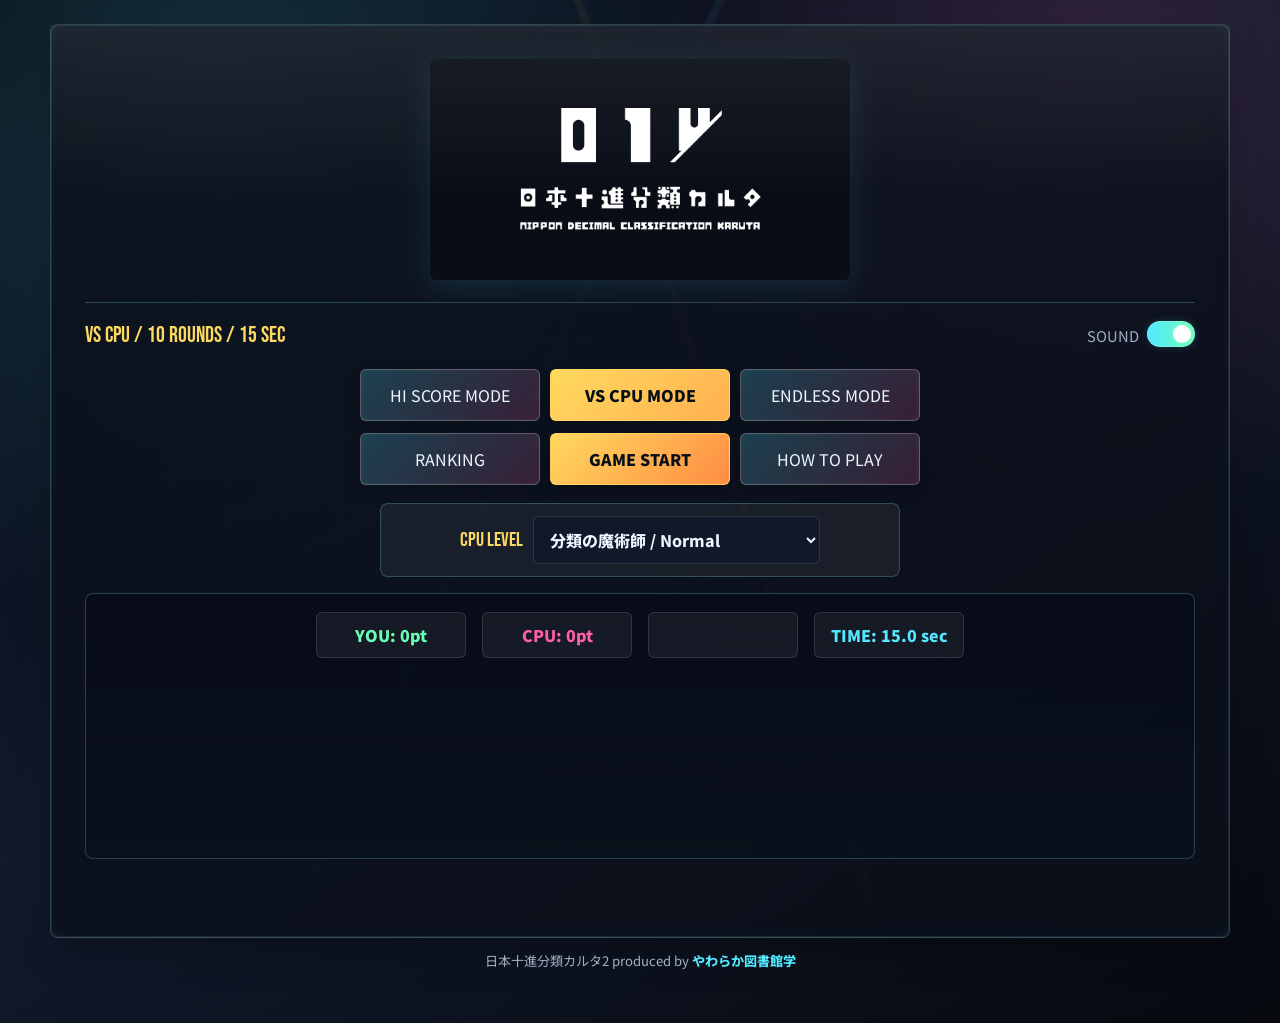
==== karuta_cpu.html @ c420a5ba "Add files via upload" ====
<!doctype html>
<html lang="ja">
<head>
  <meta charset="utf-8">
  <meta name="viewport" content="width=device-width, initial-scale=1">
  <title>日本十進分類カルタ VS CPU</title>
  <meta name="description" content="NDCを素早く見抜いてカードを取る、日本十進分類カルタ CPU対戦モード。">
  <meta property="og:title" content="日本十進分類カルタ VS CPU">
  <meta property="og:description" content="分類コードを読み解き、CPUより速く札を取れ。">
  <meta property="og:image" content="日本十進分類カルタロゴOGP.png">
  <link rel="preconnect" href="https://fonts.googleapis.com">
  <link rel="preconnect" href="https://fonts.gstatic.com" crossorigin>
  <link href="https://fonts.googleapis.com/css2?family=Bebas+Neue&family=Noto+Sans+JP:wght@400;700;900&display=swap" rel="stylesheet">
  <link rel="stylesheet" href="styles.css">
  <script src="cpu_game.js" defer></script>
</head>
<body>
  <main id="main" class="arena">
    <div class="ambient-lines" aria-hidden="true"></div>
    <div class="scan-grid" aria-hidden="true"></div>
    <div id="fxLayer" aria-hidden="true"></div>

    <section class="game-shell cpu-shell" aria-label="日本十進分類カルタ CPU対戦">
      <header class="game-hero">
        <img class="game-logo" src="日本十進分類カルタロゴOGP.png" alt="日本十進分類カルタ">
      </header>

      <div class="topbar">
        <div class="status-chip">VS CPU / 10 ROUNDS / 15 SEC</div>
        <div class="toggle-stack">
          <div class="sound-toggle-wrapper">
            <span class="toggle-label">SOUND</span>
            <label class="switch">
              <input id="soundToggle" checked type="checkbox">
            </label>
          </div>
        </div>
      </div>

      <div id="karuta">
        <div id="cpuCursor" class="cpu-cursor" aria-hidden="true"></div>

        <div class="mode-actions" aria-label="モード選択">
          <a id="hiscoreButton" href="index.html">HI SCORE MODE</a>
          <a id="cpuButton" class="active" href="karuta_cpu.html">VS CPU MODE</a>
          <a id="endlessButton" href="karuta_endless.html">ENDLESS MODE</a>
        </div>

        <p class="action-row">
          <button id="rankingButton" type="button">RANKING</button>
          <button id="startButton" type="button">GAME START</button>
          <button id="howToButton" type="button">HOW TO PLAY</button>
          <button id="quitButton" type="button">QUIT</button>
          <button id="restartButton" type="button">RETRY</button>
          <button id="postButton" type="button">結果をXにポストする</button>
        </p>

        <section class="cpu-level-panel" aria-label="CPU難易度">
          <label for="cpuLevel">CPU LEVEL</label>
          <select id="cpuLevel">
            <option value="beginner">風の目録使い / Beginner</option>
            <option selected value="normal">分類の魔術師 / Normal</option>
            <option value="expert">デジタルライブラリアン / Expert</option>
            <option value="god">至高の司書 / God</option>
          </select>
        </section>

        <section class="reader-panel" aria-label="読み札">
          <div id="countdownDisplay" class="countdown-display" aria-live="polite"></div>
          <div id="reading">
            <div id="digit1" class="digit"><div class="num">&nbsp;</div></div>
            <div id="digit2" class="digit"><div class="num">&nbsp;</div></div>
            <div id="digit3" class="digit"><div class="num">&nbsp;</div></div>
          </div>
          <div class="hud cpu-hud">
            <div id="scoreDisplayPlayer">YOU: 0pt</div>
            <div id="scoreDisplayCPU">CPU: 0pt</div>
            <div id="comboDisplay"></div>
            <div id="timeDisplay">TIME: 15.0 sec</div>
          </div>
          <div id="message"></div>
        </section>

        <div id="cardGrid" class="grid"></div>

        <audio id="correctSound" preload="auto" playsinline>
          <source src="https://github.com/Yawatosho/gamesound/raw/refs/heads/main/correct.mp3" type="audio/mpeg">
        </audio>
        <audio id="ngSound" preload="auto" playsinline>
          <source src="https://github.com/Yawatosho/gamesound/raw/refs/heads/main/ng.mp3" type="audio/mpeg">
        </audio>
        <audio id="startSound" preload="auto" playsinline>
          <source src="https://github.com/Yawatosho/gamesound/raw/refs/heads/main/start.mp3" type="audio/mpeg">
        </audio>
        <audio id="resultSound" preload="auto" playsinline>
          <source src="https://github.com/Yawatosho/gamesound/raw/refs/heads/main/result.mp3" type="audio/mpeg">
        </audio>
      </div>
    </section>

    <dialog id="howToModal" class="game-modal">
      <div class="modal-frame">
        <div class="modal-head">
          <h2>HOW TO PLAY</h2>
          <button class="modal-close" type="button" data-close-modal="howToModal" aria-label="閉じる">×</button>
        </div>
        <div class="rules-grid">
          <section>
            <h3>1. CPUより速く取る</h3>
            <p>3桁のNDCが順に表示されます。対応する分類カードをCPUより先に選びます。</p>
          </section>
          <section>
            <h3>2. 決まり字を狙う</h3>
            <p>6秒以内の正解でKIMARIJI BONUS。連続成功でコンボが伸びます。</p>
          </section>
          <section>
            <h3>3. 全10ラウンド</h3>
            <p>誤答は-500pt。ラウンド終了後、あなたとCPUの合計スコアで勝敗が決まります。</p>
          </section>
        </div>
      </div>
    </dialog>

    <dialog id="rankingModal" class="game-modal">
      <div class="modal-frame">
        <div class="modal-head">
          <h2>RANKING</h2>
          <button class="modal-close" type="button" data-close-modal="rankingModal" aria-label="閉じる">×</button>
        </div>
        <p class="modal-note">CPU MODE has no online ranking.</p>
      </div>
    </dialog>

    <dialog id="resultModal" class="game-modal result-modal">
      <div class="modal-frame">
        <div class="modal-head">
          <h2>RESULT</h2>
          <button class="modal-close" type="button" data-close-modal="resultModal" aria-label="閉じる">×</button>
        </div>
        <div id="resultDisplay">
          <div id="battleResult"></div>
          <div id="resultCards"></div>
        </div>
      </div>
    </dialog>

    <footer class="credits">
      <p>日本十進分類カルタ2 produced by <a href="https://yawatosho.hateblo.jp/" target="_blank" rel="noopener">やわらか図書館学</a></p>
    </footer>
  </main>
</body>
</html>
---- styles.css ----
:root {
  color-scheme: dark;
  --bg: #07090f;
  --panel: rgba(12, 17, 28, 0.82);
  --panel-strong: rgba(17, 25, 42, 0.94);
  --panel-soft: rgba(255, 255, 255, 0.06);
  --line: rgba(143, 229, 255, 0.24);
  --line-hot: rgba(255, 230, 107, 0.76);
  --text: #eef7ff;
  --muted: #9fb0c5;
  --cyan: #54e8ff;
  --gold: #ffd95f;
  --pink: #ff5fa7;
  --green: #69ffb3;
  --danger: #ff4c6a;
  --body-bg:
    radial-gradient(circle at 16% 12%, rgba(84, 232, 255, 0.18), transparent 32rem),
    radial-gradient(circle at 85% 8%, rgba(255, 95, 167, 0.14), transparent 28rem),
    linear-gradient(145deg, #060810 0%, #101a2c 45%, #07090f 100%);
  --shell-bg:
    linear-gradient(180deg, rgba(255, 255, 255, 0.08), transparent 170px),
    var(--panel);
  --reader-bg: linear-gradient(180deg, rgba(7, 12, 24, 0.9), rgba(10, 17, 29, 0.68));
  --digit-bg:
    linear-gradient(145deg, rgba(255, 255, 255, 0.14), transparent 46%),
    rgba(4, 8, 15, 0.94);
  --digit-border: rgba(84, 232, 255, 0.45);
  --digit-color: var(--gold);
  --digit-shadow: 0 0 8px rgba(255, 217, 95, 0.28);
  --digit-box-shadow: inset 0 0 12px rgba(84, 232, 255, 0.08), 0 0 8px rgba(84, 232, 255, 0.05);
  --hud-bg: rgba(255, 255, 255, 0.06);
  --message-bg: rgba(255, 255, 255, 0.055);
  --message-border: rgba(255, 255, 255, 0.12);
  --card-bg:
    linear-gradient(145deg, rgba(255, 255, 255, 0.12), rgba(255, 255, 255, 0.03)),
    rgba(9, 16, 29, 0.94);
  --logo-filter: invert(1) drop-shadow(0 6px 14px rgba(84, 232, 255, 0.12));
  --logo-blend: screen;
  --button-bg: linear-gradient(135deg, rgba(84, 232, 255, 0.22), rgba(255, 95, 167, 0.18));
  --modal-bg:
    linear-gradient(180deg, rgba(84, 232, 255, 0.1), transparent 180px),
    rgba(9, 14, 25, 0.98);
}

* { box-sizing: border-box; }

html { min-height: 100%; background: var(--bg); }

body {
  min-height: 100vh;
  margin: 0;
  color: var(--text);
  font-family: "Noto Sans JP", system-ui, sans-serif;
  background: var(--body-bg);
  overflow-x: hidden;
}

button,
a {
  font: inherit;
}

.arena {
  position: relative;
  width: min(1180px, calc(100% - 28px));
  min-height: 100vh;
  margin: 0 auto;
  padding: 24px 0 40px;
}

.ambient-lines,
.scan-grid,
#fxLayer {
  pointer-events: none;
}

.ambient-lines,
.scan-grid {
  position: fixed;
  inset: 0;
}

.ambient-lines {
  opacity: 0.48;
  background:
    linear-gradient(115deg, transparent 0 42%, rgba(84, 232, 255, 0.12) 42.2% 42.5%, transparent 42.8%),
    linear-gradient(72deg, transparent 0 55%, rgba(255, 217, 95, 0.12) 55.2% 55.5%, transparent 55.8%);
}

.scan-grid {
  background-image:
    linear-gradient(rgba(255, 255, 255, 0.04) 1px, transparent 1px),
    linear-gradient(90deg, rgba(255, 255, 255, 0.035) 1px, transparent 1px);
  background-size: 56px 56px;
  mask-image: radial-gradient(circle at center, black, transparent 78%);
}

#fxLayer {
  position: static;
  width: 0;
  height: 0;
  overflow: visible;
}

.game-shell {
  position: relative;
  z-index: 1;
  min-height: calc(100vh - 92px);
  padding: clamp(18px, 3vw, 34px);
  border: 1px solid var(--line);
  border-radius: 8px;
  background: var(--shell-bg);
  box-shadow: 0 14px 36px rgba(0, 0, 0, 0.22), inset 0 0 18px rgba(84, 232, 255, 0.04);
  overflow: hidden;
}

.game-shell::before {
  content: "";
  position: absolute;
  inset: 0;
  border: 1px solid rgba(255, 255, 255, 0.08);
  border-radius: inherit;
  pointer-events: none;
}

.game-hero {
  display: flex;
  justify-content: center;
  padding-bottom: 22px;
  border-bottom: 1px solid var(--line);
}

.game-playing .game-hero {
  display: none;
}

.game-logo {
  width: min(420px, 88vw);
  border-radius: 6px;
  filter: var(--logo-filter);
  mix-blend-mode: var(--logo-blend);
}

.eyebrow,
.status-chip {
  margin: 0;
  color: var(--gold);
  font-family: "Bebas Neue", "Noto Sans JP", sans-serif;
  font-size: clamp(1rem, 2vw, 1.35rem);
  letter-spacing: 0;
}

h1 {
  margin: 4px 0 8px;
  font-size: clamp(2.2rem, 6vw, 4.9rem);
  line-height: 0.92;
  letter-spacing: 0;
  word-break: keep-all;
  text-shadow: 0 0 10px rgba(84, 232, 255, 0.14);
}

.tagline {
  max-width: 36em;
  margin: 0;
  color: var(--muted);
  font-size: clamp(0.95rem, 2vw, 1.18rem);
}

.topbar,
.hud,
#rankingWrapper,
#resultDisplay {
  display: flex;
  gap: 16px;
}

.topbar {
  align-items: center;
  justify-content: space-between;
  margin: 18px 0;
}

.mode-actions,
.menu-actions {
  display: grid;
  grid-template-columns: repeat(auto-fit, minmax(180px, 180px));
  justify-content: center;
  align-items: stretch;
  gap: 10px;
  margin: 0 auto;
}

.mode-actions {
  margin-bottom: 10px;
}

.toggle-stack {
  display: flex;
  flex-wrap: wrap;
  align-items: center;
  justify-content: flex-end;
  gap: 14px;
}

.sound-toggle-wrapper {
  display: flex;
  align-items: center;
  gap: 8px;
  color: var(--muted);
  font-size: 0.92rem;
}

.switch input[type="checkbox"] {
  appearance: none;
  position: relative;
  width: 48px;
  height: 26px;
  margin: 0;
  border: 1px solid rgba(255, 255, 255, 0.18);
  border-radius: 999px;
  background: rgba(255, 255, 255, 0.13);
  cursor: pointer;
  transition: background 0.24s, box-shadow 0.24s;
}

.switch input[type="checkbox"]::before {
  content: "";
  position: absolute;
  top: 3px;
  left: 3px;
  width: 18px;
  height: 18px;
  border-radius: 50%;
  background: #fff;
  box-shadow: 0 0 6px rgba(255, 255, 255, 0.28);
  transition: transform 0.24s;
}

.switch input[type="checkbox"]:checked {
  background: linear-gradient(90deg, var(--cyan), var(--green));
  box-shadow: 0 0 8px rgba(84, 232, 255, 0.18);
}

.switch input[type="checkbox"]:checked::before { transform: translateX(22px); }

.action-row {
  display: grid;
  grid-template-columns: repeat(auto-fit, minmax(180px, 180px));
  justify-content: center;
  gap: 10px;
  margin: 12px 0 18px;
}

.cpu-shell .action-row {
  grid-template-columns: repeat(auto-fit, minmax(180px, 180px));
}

#startButton,
#cpuButton,
#endlessButton,
#hiscoreButton,
#quitButton,
#restartButton,
#postButton,
#rankingButton,
#howToButton {
  min-width: 168px;
  padding: 13px 22px;
  border: 1px solid rgba(255, 255, 255, 0.24);
  border-radius: 6px;
  color: var(--text);
  background: var(--button-bg);
  box-shadow: 0 6px 14px rgba(0, 0, 0, 0.16), inset 0 0 8px rgba(255, 255, 255, 0.04);
  cursor: pointer;
  text-align: center;
  text-decoration: none;
  text-transform: uppercase;
  transition: transform 0.16s, border-color 0.16s, box-shadow 0.16s;
}

#cpuButton.active,
#endlessButton.active,
#hiscoreButton.active {
  color: #071018;
  border-color: rgba(255, 217, 95, 0.85);
  background: linear-gradient(135deg, var(--gold), #ffb04f);
  font-weight: 900;
}

#startButton {
  color: #071018;
  background: linear-gradient(135deg, var(--gold), #ff8c42);
  border-color: rgba(255, 217, 95, 0.8);
  font-weight: 900;
}

#restartButton,
#quitButton,
#postButton { display: none; }

#quitButton {
  grid-column: 1 / -1;
  justify-self: center;
  width: 180px;
}

#startButton:hover,
#cpuButton:hover,
#endlessButton:hover,
#hiscoreButton:hover,
#quitButton:hover,
#restartButton:hover,
#postButton:hover,
#rankingButton:hover,
#howToButton:hover {
  transform: translateY(-3px);
  border-color: var(--line-hot);
  box-shadow: 0 8px 18px rgba(0, 0, 0, 0.18), 0 0 10px rgba(84, 232, 255, 0.08);
}

.card:hover {
  border-color: var(--line-hot);
  box-shadow: 0 8px 18px rgba(0, 0, 0, 0.18), 0 0 10px rgba(84, 232, 255, 0.08);
}

.reader-panel {
  --reader-stage-height: clamp(104px, 13vw, 150px);
  --reader-hud-height: 46px;
  --reader-message-height: 38px;
  margin: 16px 0 22px;
  padding: 18px;
  border: 1px solid var(--line);
  border-radius: 8px;
  background: var(--reader-bg);
  min-height: calc(var(--reader-stage-height) + var(--reader-hud-height) + var(--reader-message-height) + 32px);
}

.countdown-display {
  display: none;
  height: var(--reader-stage-height);
  margin: 4px 0 18px;
  align-items: center;
  justify-content: center;
  color: var(--digit-color);
  font-family: "Bebas Neue", "Noto Sans JP", sans-serif;
  font-size: clamp(5.8rem, 14vw, 9.5rem);
  line-height: 1;
  letter-spacing: 0;
  text-shadow: var(--digit-shadow);
}

.countdown-display.active {
  display: flex;
  animation: countdownPop 0.72s ease both;
}

#reading {
  display: none;
  justify-content: center;
  align-items: center;
  gap: 0.5em;
  height: var(--reader-stage-height);
  margin: 4px 0 18px;
  text-align: center;
}

.digit {
  position: relative;
  display: inline-flex;
  align-items: center;
  justify-content: center;
  flex: 0 0 clamp(74px, 10vw, 112px);
  width: clamp(74px, 10vw, 112px);
  height: clamp(74px, 10vw, 112px);
  margin: 0;
  border: 1px solid var(--digit-border);
  border-radius: 8px;
  background: var(--digit-bg);
  overflow: hidden;
  text-align: center;
  box-shadow: var(--digit-box-shadow);
  contain: layout paint;
}

.digit .num {
  position: absolute;
  inset: 0;
  display: flex;
  align-items: center;
  justify-content: center;
  width: 100%;
  height: 100%;
  color: var(--digit-color);
  font-family: "Bebas Neue", "Noto Sans JP", sans-serif;
  font-size: clamp(4rem, 10vw, 7rem);
  line-height: 1;
  padding-top: 0.12em;
  text-shadow: var(--digit-shadow);
  transform: translateY(100%);
  opacity: 0;
  transition: transform 0.34s cubic-bezier(.2,.9,.1,1), opacity 0.34s;
}

.hud {
  min-height: var(--reader-hud-height);
  align-items: stretch;
  justify-content: center;
  flex-wrap: wrap;
}

#scoreDisplay,
#scoreDisplayPlayer,
#scoreDisplayCPU,
#waveDisplay,
#lifeDisplay,
#comboDisplay,
#timeDisplay {
  min-width: 150px;
  padding: 10px 14px;
  border: 1px solid rgba(255, 255, 255, 0.12);
  border-radius: 6px;
  background: var(--hud-bg);
  text-align: center;
  font-weight: 900;
}

#scoreDisplay { color: var(--green); }
#scoreDisplayPlayer { color: var(--green); }
#scoreDisplayCPU { color: var(--pink); }
#waveDisplay { color: var(--gold); }
#lifeDisplay { color: var(--pink); }
#timeDisplay { color: var(--cyan); }
#timeDisplay.danger { color: var(--danger); animation: pulseDanger 0.65s infinite; }

#comboDisplay {
  min-height: 44px;
  color: var(--pink);
  overflow: hidden;
}

#comboDisplay span {
  display: inline-block;
  transform: scaleX(0);
  transform-origin: left;
  transition: transform 0.26s ease;
}

#comboDisplay span.active { transform: scaleX(1); }

#message {
  display: flex;
  width: min(100%, 520px);
  min-height: var(--reader-message-height);
  margin: 14px auto 0;
  padding: 8px 14px;
  align-items: center;
  justify-content: center;
  border: 1px solid var(--message-border);
  border-radius: 6px;
  background: var(--message-bg);
  text-align: center;
  color: var(--text);
  font-size: 0.95rem;
  font-weight: 800;
  letter-spacing: 0;
  white-space: nowrap;
}

#message:empty {
  visibility: hidden;
}

#message.msg-ready { color: var(--cyan); }
#message.msg-round { color: var(--cyan); }
#message.msg-success { color: var(--green); }
#message.msg-warning { color: var(--danger); }
#message.msg-finish { color: var(--gold); }

#message .msg-main {
  margin-right: 0;
  font-family: "Bebas Neue", "Noto Sans JP", sans-serif;
  font-size: 1.15rem;
  letter-spacing: 0;
}

#message .msg-main + .msg-sub {
  margin-left: 0.7em;
}

#message .msg-sub {
  color: var(--muted);
  font-size: 0.88rem;
  font-weight: 700;
}

.grid {
  display: flex;
  flex-wrap: wrap;
  justify-content: center;
  gap: 14px;
  margin: 22px 0;
}

#karuta {
  position: relative;
}

.cpu-level-panel {
  display: flex;
  width: min(100%, 520px);
  align-items: center;
  justify-content: center;
  gap: 10px;
  margin: 12px auto 4px;
  padding: 12px 14px;
  border: 1px solid var(--line);
  border-radius: 8px;
  background: var(--panel-soft);
}

.cpu-level-panel label {
  color: var(--gold);
  font-family: "Bebas Neue", "Noto Sans JP", sans-serif;
  font-size: 1.25rem;
  letter-spacing: 0;
}

#cpuLevel {
  min-width: min(100%, 280px);
  padding: 10px 12px;
  border: 1px solid var(--message-border);
  border-radius: 6px;
  color: var(--text);
  background: var(--panel-strong);
  font: inherit;
  font-weight: 800;
}

.cpu-cursor {
  display: none;
  position: absolute;
  z-index: 6;
  width: 34px;
  height: 34px;
  border: 2px solid rgba(255, 217, 95, 0.88);
  border-radius: 50%;
  pointer-events: none;
  transform: translate(-50%, -50%);
  transition: top 0.22s ease-out, left 0.22s ease-out;
  background:
    linear-gradient(var(--gold), var(--gold)) center / 2px 12px no-repeat,
    linear-gradient(90deg, var(--gold), var(--gold)) center / 12px 2px no-repeat,
    rgba(5, 9, 16, 0.38);
  box-shadow: 0 0 0 4px rgba(255, 217, 95, 0.06);
  backdrop-filter: blur(1px);
}

.cpu-cursor::after {
  content: "CPU";
  position: absolute;
  top: -20px;
  left: 50%;
  padding: 2px 5px;
  border: 1px solid rgba(255, 217, 95, 0.38);
  border-radius: 4px;
  color: var(--gold);
  background: rgba(5, 9, 16, 0.72);
  font-family: "Bebas Neue", "Noto Sans JP", sans-serif;
  font-size: 0.78rem;
  line-height: 1;
  letter-spacing: 0;
  transform: translateX(-50%);
}

.cpu-cursor.pulse {
  animation: cpuPulse 0.5s ease-out 1;
}

.battle-summary {
  text-align: center;
}

.battle-summary h3 {
  margin: 0 0 12px;
  color: var(--gold);
  font-family: "Bebas Neue", "Noto Sans JP", sans-serif;
  font-size: clamp(2.3rem, 7vw, 4rem);
  line-height: 1;
  letter-spacing: 0;
}

.result-scoreline {
  display: flex;
  flex-wrap: wrap;
  justify-content: center;
  gap: 10px;
  margin: 0 0 14px;
}

.result-scoreline span {
  min-width: 150px;
  padding: 10px 14px;
  border: 1px solid var(--message-border);
  border-radius: 6px;
  background: var(--hud-bg);
  font-weight: 900;
}

.speech {
  margin: 12px auto 0;
  padding: 13px 16px;
  border: 1px solid var(--message-border);
  border-radius: 8px;
  background: var(--message-bg);
  color: var(--text);
  line-height: 1.7;
}

.speech .by {
  display: block;
  margin-bottom: 4px;
  color: var(--cyan);
  font-weight: 900;
}

.speech.win { border-color: rgba(255, 217, 95, 0.36); }
.speech.lose { border-color: rgba(105, 255, 179, 0.32); }
.speech.draw { border-color: rgba(84, 232, 255, 0.3); }

.cpu-hit-flash .game-shell {
  animation: cpuHitFlash 0.42s ease;
}

.card {
  flex: 0 0 160px;
  width: 160px;
  position: relative;
  min-width: 0;
  min-height: 104px;
  padding: 14px;
  border: 1px solid rgba(84, 232, 255, 0.22);
  border-radius: 8px;
  color: var(--text);
  background: var(--card-bg);
  box-shadow: 0 7px 14px rgba(0, 0, 0, 0.14), inset 0 0 8px rgba(84, 232, 255, 0.03);
  display: flex;
  justify-content: center;
  align-items: center;
  text-align: center;
  cursor: pointer;
  transform: none !important;
  transition: border-color 0.14s, box-shadow 0.14s, opacity 0.18s, background 0.14s;
  will-change: auto;
}

#rankingWrapper,
#resultDisplay {
  margin: 24px 0 0;
  align-items: flex-start;
  flex-wrap: wrap;
}

#rankingWrapper > *,
#resultDisplay > * {
  flex: 1;
  min-width: min(100%, 220px);
  padding: 16px;
  border: 1px solid rgba(255, 255, 255, 0.12);
  border-radius: 8px;
  background: var(--panel-strong);
}

#resultDisplay { display: none; }

.resultheading {
  margin: 0 0 12px;
  padding-bottom: 10px;
  border-bottom: 1px solid var(--line);
  color: var(--gold);
  font-size: 1rem;
}

ol,
ul { padding-left: 1.4em; }

.highscore-entry {
  display: flex;
  justify-content: space-between;
  gap: 12px;
  padding: 4px 0;
}

.highscore-score { min-width: 86px; text-align: right; }

.rank-tabs {
  display: flex;
  flex-wrap: wrap;
  gap: 8px;
  justify-content: center;
  margin: 8px 0 12px;
}

.rank-tabs .tab-btn {
  padding: 7px 12px;
  border: 1px solid rgba(255, 255, 255, 0.16);
  border-radius: 999px;
  color: var(--muted);
  background: rgba(255, 255, 255, 0.06);
  cursor: pointer;
}

.rank-tabs .tab-btn.active {
  color: #071018;
  border-color: rgba(255, 217, 95, 0.75);
  background: var(--gold);
}

.result-score-summary {
  text-align: center;
}

.result-score-summary .score-label {
  margin: 0 0 4px;
  color: var(--muted);
  font-family: "Bebas Neue", "Noto Sans JP", sans-serif;
  font-size: 1.25rem;
  letter-spacing: 0;
}

.result-score-summary .score-value {
  margin: 0;
  color: var(--gold);
  font-family: "Bebas Neue", "Noto Sans JP", sans-serif;
  font-size: clamp(2.5rem, 7vw, 4.4rem);
  line-height: 1;
  letter-spacing: 0;
}

.result-score-summary .score-note {
  margin: 8px 0 0;
  color: var(--muted);
  font-weight: 800;
}

#highScoreEntryPanel {
  margin-top: 16px;
  padding-top: 14px;
  border-top: 1px solid var(--line);
}

#highScoreEntryPanel[hidden] {
  display: none;
}

.highscore-form {
  display: grid;
  gap: 10px;
}

.highscore-form label {
  color: var(--cyan);
  font-family: "Bebas Neue", "Noto Sans JP", sans-serif;
  font-size: 1.1rem;
  letter-spacing: 0;
}

.name-submit-row {
  display: flex;
  gap: 8px;
}

#highScoreName {
  width: 100%;
  min-width: 0;
  padding: 11px 12px;
  border: 1px solid var(--message-border);
  border-radius: 6px;
  color: var(--text);
  background: var(--hud-bg);
  font: inherit;
  font-weight: 900;
}

#highScoreSubmit {
  flex: 0 0 auto;
  padding: 11px 14px;
  border: 1px solid rgba(255, 217, 95, 0.72);
  border-radius: 6px;
  color: #071018;
  background: var(--gold);
  font: inherit;
  font-weight: 900;
  cursor: pointer;
}

#highScoreSubmit:disabled {
  opacity: 0.55;
  cursor: wait;
}

#highScoreEntryStatus {
  min-height: 1.4em;
  margin: 0;
  color: var(--muted);
  font-size: 0.86rem;
  font-weight: 700;
}

.credits {
  position: relative;
  z-index: 1;
  color: var(--muted);
  font-size: 0.82rem;
  text-align: center;
}

.credits a {
  color: var(--cyan);
  font-weight: 800;
  text-decoration: none;
}

.credits a:hover {
  color: var(--gold);
}

.modal-note {
  margin: 0;
  color: var(--muted);
  font-weight: 800;
  text-align: center;
}

.game-modal {
  width: min(980px, calc(100vw - 24px));
  max-height: min(820px, calc(100vh - 24px));
  padding: 0;
  border: 1px solid var(--line);
  border-radius: 8px;
  color: var(--text);
  background: transparent;
  box-shadow: 0 16px 42px rgba(0, 0, 0, 0.32);
}

.game-modal::backdrop {
  background: rgba(3, 7, 14, 0.72);
  backdrop-filter: blur(8px);
}

.modal-frame {
  max-height: inherit;
  overflow: auto;
  padding: clamp(16px, 3vw, 26px);
  background: var(--modal-bg);
}

.modal-head {
  display: flex;
  align-items: center;
  justify-content: space-between;
  gap: 14px;
  margin-bottom: 16px;
  padding-bottom: 12px;
  border-bottom: 1px solid var(--line);
}

.modal-head h2 {
  margin: 0;
  color: var(--gold);
  font-family: "Bebas Neue", "Noto Sans JP", sans-serif;
  font-size: 2rem;
  letter-spacing: 0;
}

.modal-close {
  width: 42px;
  height: 42px;
  border: 1px solid rgba(255, 255, 255, 0.18);
  border-radius: 6px;
  color: var(--text);
  background: rgba(255, 255, 255, 0.08);
  cursor: pointer;
  font-size: 1.4rem;
}

.rules-grid {
  display: grid;
  grid-template-columns: repeat(3, 1fr);
  gap: 14px;
}

.rules-grid section {
  padding: 16px;
  border: 1px solid rgba(255, 255, 255, 0.12);
  border-radius: 8px;
  background: var(--panel-soft);
}

.rules-grid h3 {
  margin: 0 0 8px;
  color: var(--cyan);
  font-size: 1rem;
}

.rules-grid p { margin: 0; color: var(--muted); }

.shake {
  border-color: rgba(255, 76, 106, 0.9);
  box-shadow: 0 0 0 1px rgba(255, 76, 106, 0.18), 0 0 10px rgba(255, 76, 106, 0.18);
}

.correct {
  border-color: rgba(255, 217, 95, 0.95);
  background:
    linear-gradient(145deg, rgba(255, 217, 95, 0.28), rgba(105, 255, 179, 0.12)),
    rgba(9, 16, 29, 0.94);
  box-shadow: 0 0 0 1px rgba(255, 217, 95, 0.16), 0 0 12px rgba(255, 217, 95, 0.18);
  opacity: 0;
}
.hit-flash .game-shell { animation: hitFlash 0.42s ease; }
.miss-flash .game-shell { animation: missFlash 0.36s ease; }
.finish-flash .game-shell { animation: finishFlash 0.9s ease; }

.spark,
.pop-text {
  position: fixed;
  z-index: 40;
  pointer-events: none;
}

.spark {
  width: 9px;
  height: 9px;
  border-radius: 50%;
  background: var(--gold);
  box-shadow: 0 0 8px currentColor;
  animation: sparkFly 0.72s ease-out forwards;
}

.pop-text {
  color: var(--gold);
  font-family: "Bebas Neue", "Noto Sans JP", sans-serif;
  font-size: 1.9rem;
  text-shadow: 0 0 8px rgba(255, 217, 95, 0.32);
  animation: popText 0.9s ease-out forwards;
}

@keyframes pulseDanger {
  50% { box-shadow: 0 0 10px rgba(255, 76, 106, 0.22); }
}

@keyframes hitFlash {
  50% { box-shadow: 0 14px 42px rgba(105, 255, 179, 0.12), inset 0 0 22px rgba(105, 255, 179, 0.08); }
}

@keyframes missFlash {
  50% { box-shadow: 0 14px 42px rgba(255, 76, 106, 0.12), inset 0 0 22px rgba(255, 76, 106, 0.07); }
}

@keyframes finishFlash {
  35% { box-shadow: 0 14px 46px rgba(255, 217, 95, 0.14), inset 0 0 24px rgba(255, 217, 95, 0.08); }
}

@keyframes sparkFly {
  to {
    transform: translate(var(--tx), var(--ty)) scale(0);
    opacity: 0;
  }
}

@keyframes popText {
  to {
    transform: translateY(-42px) scale(1.18);
    opacity: 0;
  }
}

@keyframes countdownPop {
  0% { transform: scale(0.82); opacity: 0; }
  35% { transform: scale(1); opacity: 1; }
  100% { transform: scale(0.96); opacity: 0.86; }
}

@keyframes cpuPulse {
  0% { box-shadow: 0 0 0 0 rgba(255, 217, 95, 0.3); }
  100% { box-shadow: 0 0 0 16px rgba(255, 217, 95, 0); }
}

@keyframes cpuHitFlash {
  50% { box-shadow: 0 14px 42px rgba(255, 95, 167, 0.12), inset 0 0 22px rgba(255, 95, 167, 0.07); }
}

@media (max-width: 760px) {
  .arena {
    width: min(100% - 14px, 1180px);
    padding-top: 7px;
  }

  .game-shell { padding: 14px; }

  .game-hero {
    gap: 10px;
  }

  .game-logo { max-width: 290px; }

  .topbar,
  #rankingWrapper,
  #resultDisplay {
    flex-direction: column;
  }

  .grid {
    display: flex;
    justify-content: center;
    gap: 10px;
  }

  .card {
    flex-basis: calc(50% - 5px);
    width: calc(50% - 5px);
    min-height: 76px;
    padding: 10px;
    font-size: 0.86rem;
  }

  #startButton,
  #cpuButton,
  #endlessButton,
  #hiscoreButton,
  #quitButton,
  #restartButton,
  #postButton,
  #rankingButton,
  #howToButton {
    width: 100%;
    min-width: 0;
  }

  .reader-panel { padding: 12px; }
  .hud { gap: 8px; }

  #scoreDisplay,
  #scoreDisplayPlayer,
  #scoreDisplayCPU,
  #waveDisplay,
  #lifeDisplay,
  #comboDisplay,
  #timeDisplay {
    min-width: calc(50% - 8px);
    padding: 8px 10px;
    font-size: 0.9rem;
  }

  .menu-actions,
  .mode-actions,
  .action-row {
    width: 100%;
    grid-template-columns: repeat(auto-fit, minmax(150px, 1fr));
  }

  .cpu-level-panel {
    flex-direction: column;
    align-items: stretch;
    gap: 8px;
  }

  .cpu-level-panel label {
    text-align: center;
  }

  #cpuLevel {
    width: 100%;
  }

  .toggle-stack {
    width: 100%;
    justify-content: center;
  }

  #quitButton {
    width: 100%;
  }

  #message {
    padding-inline: 10px;
  }

  #message .msg-main {
    font-size: 1rem;
  }

  #message .msg-sub {
    font-size: 0.74rem;
  }

  .rules-grid { grid-template-columns: 1fr; }
}
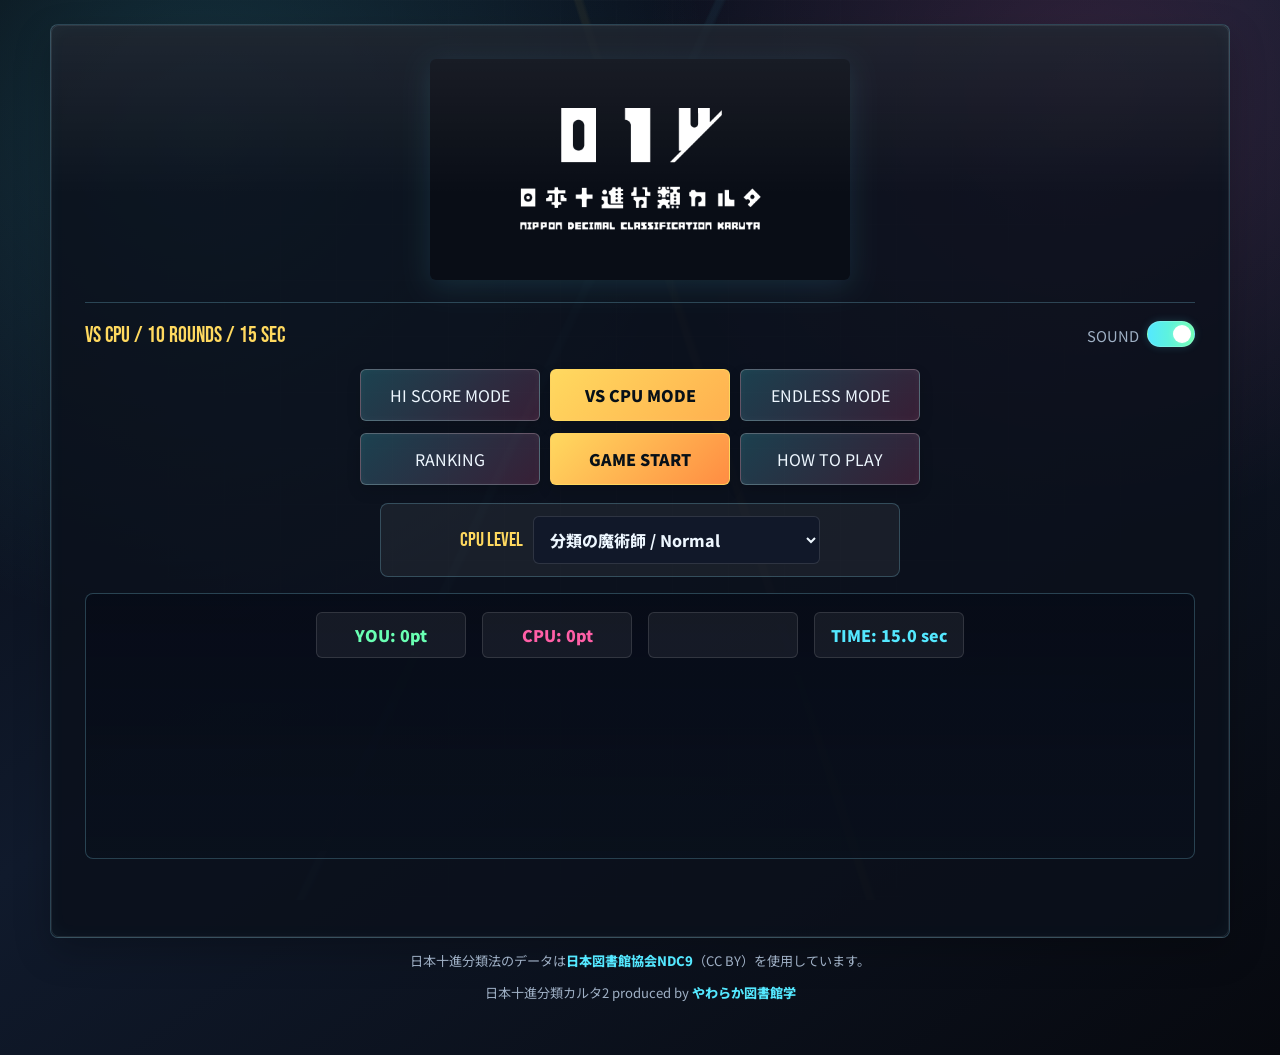
==== commit 8e491c2e: "Add files via upload" ====
--- a/karuta_cpu.html
+++ b/karuta_cpu.html
@@ -145,6 +145,7 @@
     </dialog>
 
     <footer class="credits">
+      <p>日本十進分類法のデータは<a href="https://www.jla.or.jp/committees/bunrui/ndc-data/" target="_blank" rel="noopener">日本図書館協会NDC9</a>（CC BY）を使用しています。</p>
       <p>日本十進分類カルタ2 produced by <a href="https://yawatosho.hateblo.jp/" target="_blank" rel="noopener">やわらか図書館学</a></p>
     </footer>
   </main>
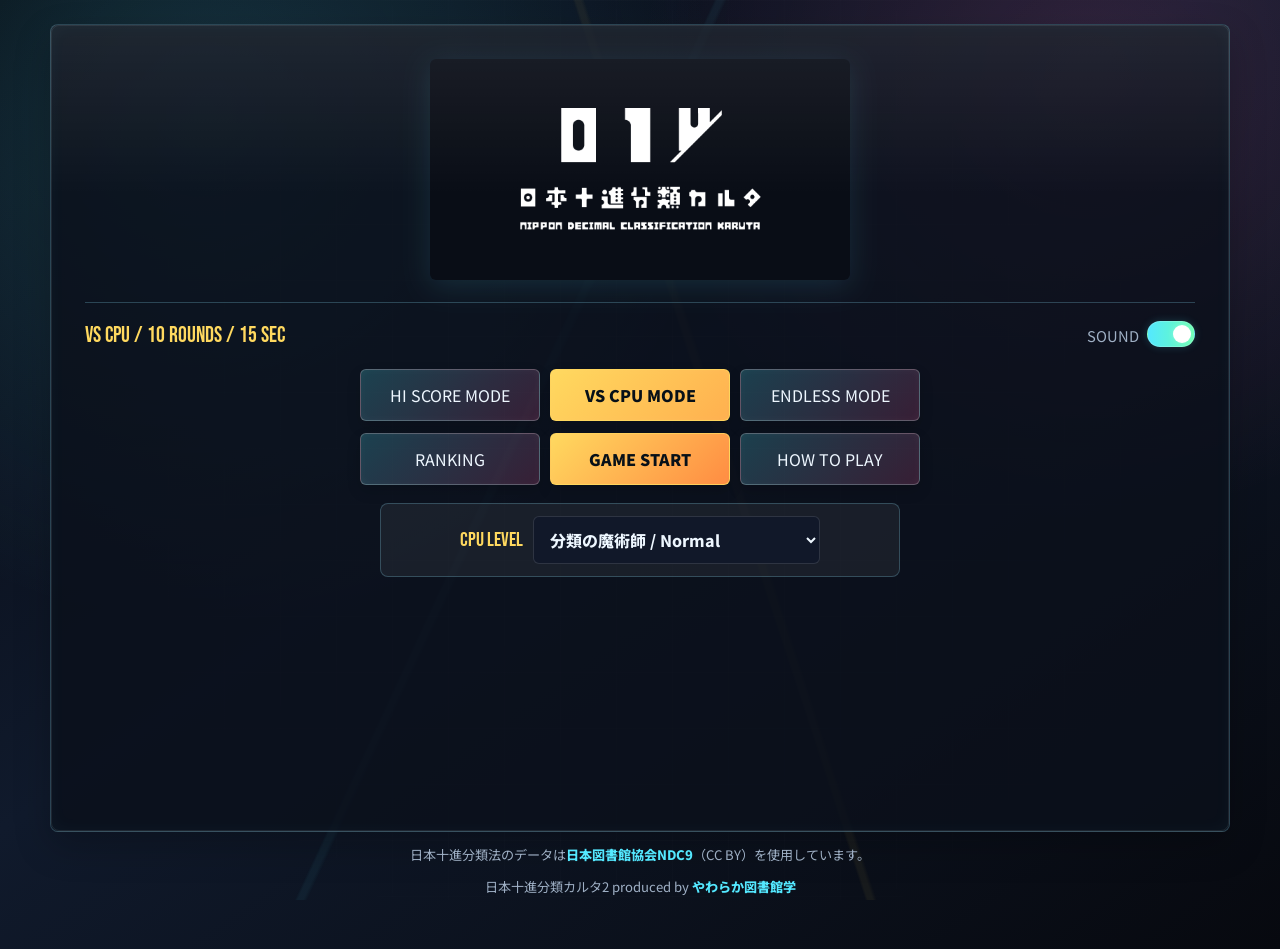
==== commit 5be1f65c: "Add files via upload" ====
--- a/karuta_cpu.html
+++ b/karuta_cpu.html
@@ -65,7 +65,7 @@
           </select>
         </section>
 
-        <section class="reader-panel" aria-label="読み札">
+        <section class="reader-panel is-hidden" aria-label="読み札">
           <div id="countdownDisplay" class="countdown-display" aria-live="polite"></div>
           <div id="reading">
             <div id="digit1" class="digit"><div class="num">&nbsp;</div></div>
@@ -81,7 +81,7 @@
           <div id="message"></div>
         </section>
 
-        <div id="cardGrid" class="grid"></div>
+        <div id="cardGrid" class="grid" style="display: none;"></div>
 
         <audio id="correctSound" preload="auto" playsinline>
           <source src="https://github.com/Yawatosho/gamesound/raw/refs/heads/main/correct.mp3" type="audio/mpeg">
--- a/styles.css
+++ b/styles.css
@@ -335,6 +335,10 @@
   min-height: calc(var(--reader-stage-height) + var(--reader-hud-height) + var(--reader-message-height) + 32px);
 }
 
+.reader-panel.is-hidden {
+  display: none;
+}
+
 .countdown-display {
   display: none;
   height: var(--reader-stage-height);
@@ -1096,3 +1100,176 @@
 
   .rules-grid { grid-template-columns: 1fr; }
 }
+
+@media (max-width: 560px) {
+  .arena {
+    width: calc(100% - 8px);
+    padding: 4px 0 12px;
+  }
+
+  .game-shell {
+    min-height: calc(100dvh - 8px);
+    padding: 8px;
+  }
+
+  .game-logo {
+    max-width: min(240px, 76vw);
+  }
+
+  .game-hero {
+    padding-bottom: 12px;
+  }
+
+  .topbar {
+    gap: 8px;
+    margin: 10px 0;
+  }
+
+  .game-playing .topbar {
+    display: none;
+  }
+
+  .status-chip {
+    width: 100%;
+    text-align: center;
+    font-size: 0.95rem;
+  }
+
+  .mode-actions,
+  .action-row {
+    gap: 6px;
+    grid-template-columns: repeat(3, minmax(0, 1fr));
+    margin-bottom: 6px;
+  }
+
+  .action-row {
+    margin: 8px 0 10px;
+  }
+
+  #startButton,
+  #cpuButton,
+  #endlessButton,
+  #hiscoreButton,
+  #quitButton,
+  #restartButton,
+  #postButton,
+  #rankingButton,
+  #howToButton {
+    min-width: 0;
+    padding: 9px 6px;
+    font-size: 0.72rem;
+    line-height: 1.15;
+  }
+
+  #quitButton {
+    width: min(100%, 180px);
+  }
+
+  .cpu-level-panel {
+    margin: 8px auto 0;
+    padding: 8px;
+  }
+
+  .reader-panel {
+    --reader-stage-height: clamp(66px, 16vw, 84px);
+    --reader-hud-height: 30px;
+    --reader-message-height: 28px;
+    margin: 6px 0 8px;
+    padding: 8px;
+    min-height: calc(var(--reader-stage-height) + var(--reader-hud-height) + var(--reader-message-height) + 20px);
+  }
+
+  .countdown-display,
+  #reading {
+    margin: 0 0 8px;
+  }
+
+  .countdown-display {
+    font-size: clamp(4.2rem, 22vw, 6rem);
+  }
+
+  #reading {
+    gap: 0.32em;
+  }
+
+  .digit {
+    flex-basis: clamp(54px, 17vw, 68px);
+    width: clamp(54px, 17vw, 68px);
+    height: clamp(54px, 17vw, 68px);
+  }
+
+  .digit .num {
+    font-size: clamp(3.2rem, 15vw, 4.4rem);
+  }
+
+  .hud {
+    gap: 5px;
+    min-height: 0;
+  }
+
+  #scoreDisplay,
+  #scoreDisplayPlayer,
+  #scoreDisplayCPU,
+  #waveDisplay,
+  #lifeDisplay,
+  #comboDisplay,
+  #timeDisplay {
+    min-width: calc(33.333% - 4px);
+    min-height: 30px;
+    padding: 5px 6px;
+    font-size: 0.7rem;
+    line-height: 1.2;
+  }
+
+  #comboDisplay {
+    min-height: 30px;
+  }
+
+  #message {
+    width: 100%;
+    min-height: var(--reader-message-height);
+    margin-top: 7px;
+    padding: 4px 6px;
+    font-size: 0.72rem;
+  }
+
+  #message .msg-main {
+    font-size: 0.9rem;
+  }
+
+  #message .msg-sub {
+    font-size: 0.66rem;
+  }
+
+  .grid {
+    gap: 6px;
+    margin: 8px 0 4px;
+  }
+
+  .card {
+    flex-basis: calc((100% - 12px) / 3);
+    width: calc((100% - 12px) / 3);
+    min-height: 52px;
+    padding: 6px 5px;
+    border-radius: 6px;
+    font-size: 0.64rem;
+    line-height: 1.22;
+  }
+}
+
+@media (max-width: 380px) {
+  .card {
+    min-height: 48px;
+    font-size: 0.58rem;
+  }
+
+  #scoreDisplay,
+  #scoreDisplayPlayer,
+  #scoreDisplayCPU,
+  #waveDisplay,
+  #lifeDisplay,
+  #comboDisplay,
+  #timeDisplay {
+    font-size: 0.64rem;
+  }
+}
